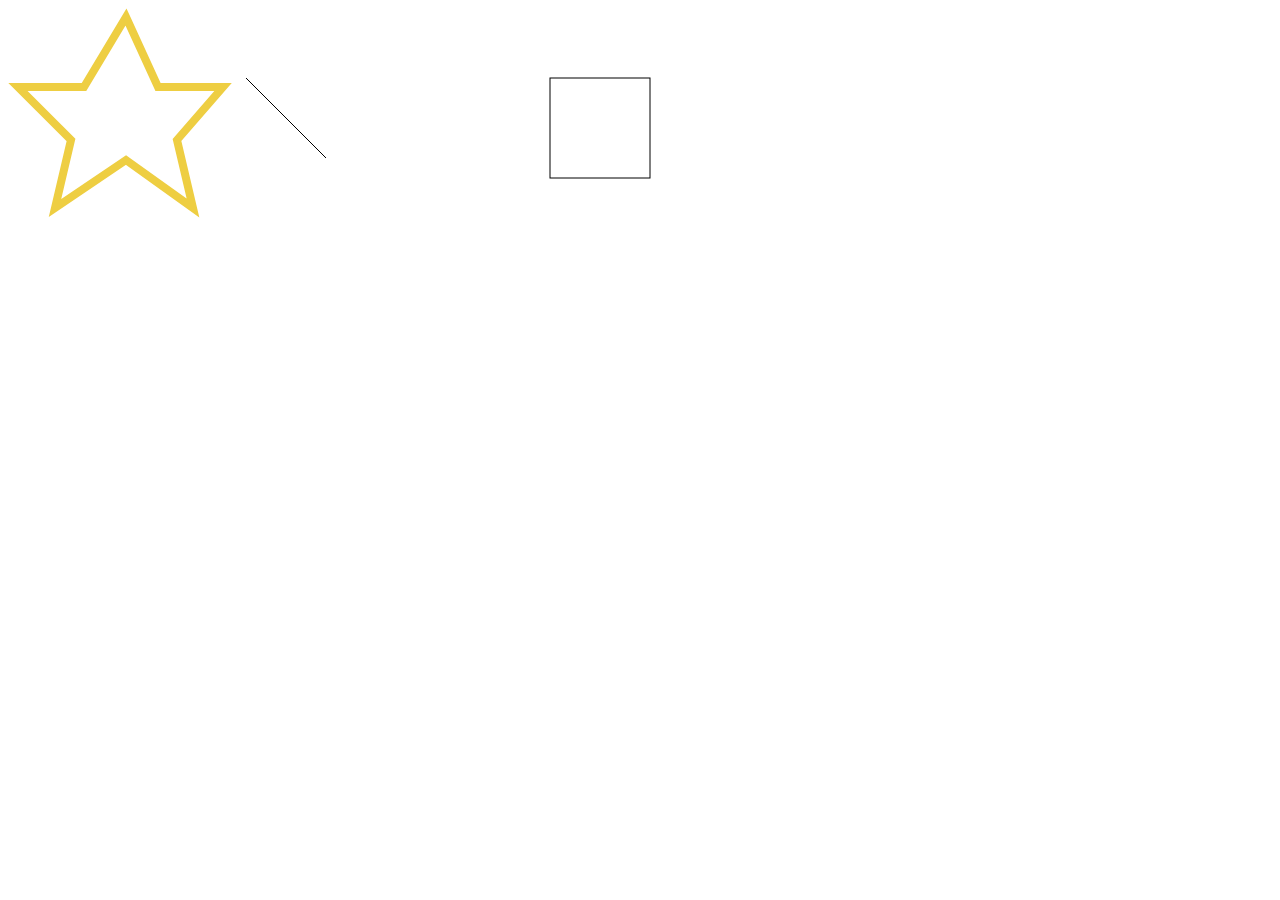
==== forms.html @ ce349530 "Learning about SVG's" ====
<!DOCTYPE html>
<html lang="en">
<head>
    <meta charset="UTF-8">
    <title>SVG Forms</title>
</head>
<body>
    <!-- A Star in SVG: -->
    <svg id="star" width="224" viewBox="0 0 224 210" fill="none" >
        <path d="M118 9l32 70h65l-46 53 16 68-67-48-71 48 16-68-53-53h66l42-70z" stroke="#EECE42" stroke-width="8"/>
    </svg>
<!--    - The "d" Attribute: defines a path to be drawn.
        - The "M" command: moves the pen or current point to a new location or to the X and Y coordinates.
-->

    <!-- A Line in SVG: -->
    <svg>
        <path fill="none" stroke="black" d="M 10,10 L 90,90"/>
    </svg>
<!--    - The "L" command: draws a straight line from the current point to the new point.
        - "L" takes two parameters: the x and y coordinates of the end point and draws a line from the current position to a new position
 -->

    <!-- A Rectangle in SVG: -->
    <svg>
        <rect x="10" y="10" width="100" height="100" fill="none" stroke="black"/>
    </svg>
<!--    - The "rect" element: defines a rectangle.
        - The "x" and "y" attributes: defines the top-left corner of the rectangle.
        - The "width" and "height" attributes: defines the width and height of the rectangle.
-->
</body>
</html>
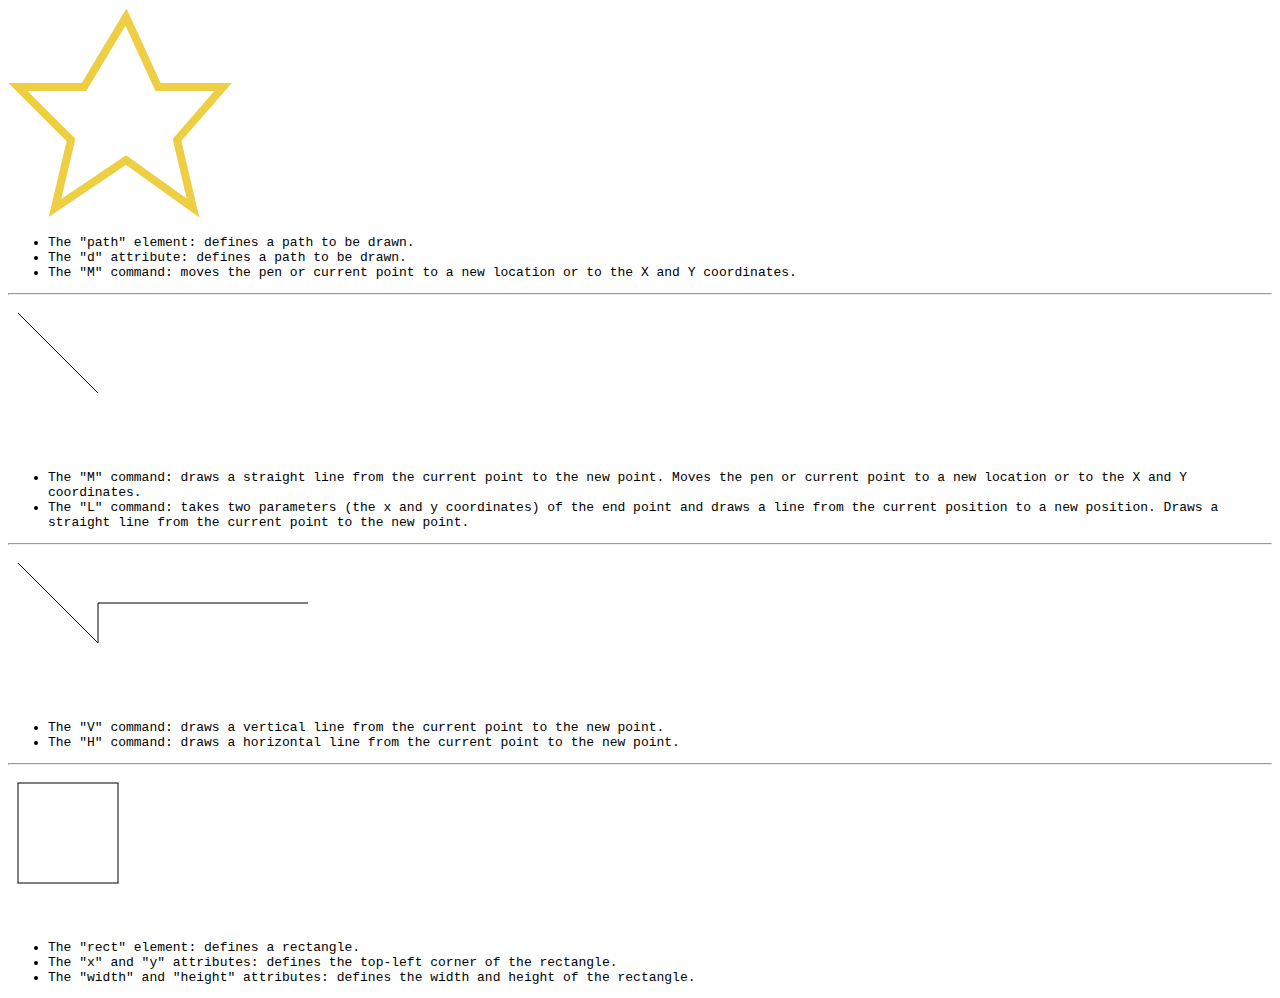
==== commit 3856c608: "Adding notes" ====
--- a/forms.html
+++ b/forms.html
@@ -1,5 +1,6 @@
 <!DOCTYPE html>
 <html lang="en">
+<!--  Course: https://www.linkedin.com/learning/learning-javascript-animations-with-greensock/ -->
 <head>
     <meta charset="UTF-8">
     <title>SVG Forms</title>
@@ -9,22 +10,59 @@
     <svg id="star" width="224" viewBox="0 0 224 210" fill="none" >
         <path d="M118 9l32 70h65l-46 53 16 68-67-48-71 48 16-68-53-53h66l42-70z" stroke="#EECE42" stroke-width="8"/>
     </svg>
+    <code>
+        <ul>
+            <li> The "path" element: defines a path to be drawn.</li>
+            <li> The "d" attribute: defines a path to be drawn.</li>
+            <li> The "M" command: moves the pen or current point to a new location or to the X and Y coordinates.</li>
+        </ul>
+    </code>
 <!--    - The "d" Attribute: defines a path to be drawn.
         - The "M" command: moves the pen or current point to a new location or to the X and Y coordinates.
 -->
+
+    <hr>
 
     <!-- A Line in SVG: -->
     <svg>
         <path fill="none" stroke="black" d="M 10,10 L 90,90"/>
     </svg>
-<!--    - The "L" command: draws a straight line from the current point to the new point.
+    <code>
+        <ul>
+            <li> The "M" command: draws a straight line from the current point to the new point. Moves the pen or current point to a new location or to the X and Y coordinates.</li>
+            <li> The "L" command: takes two parameters (the x and y coordinates) of the end point and draws a line from the current position to a new position. Draws a straight line from the current point to the new point.</li>
+        </ul>
+    </code>
+<!--    - The "M" command: draws a straight line from the current point to the new point.
         - "L" takes two parameters: the x and y coordinates of the end point and draws a line from the current position to a new position
  -->
 
+    <hr>
+    <svg>
+        <path fill="none" stroke="black" d="M 10,10 L 90,90 V 50 H 1000"/>
+    </svg>
+    <code>
+        <ul>
+            <li> The "V" command: draws a vertical line from the current point to the new point.</li>
+            <li> The "H" command: draws a horizontal line from the current point to the new point.</li>
+        </ul>
+    </code>
+    <!--    - The "V" command: draws a vertical line from the current point to the new point.
+            - The "H" command: draws a horizontal line from the current point to the new point.
+     -->
+
+    <hr>
     <!-- A Rectangle in SVG: -->
     <svg>
         <rect x="10" y="10" width="100" height="100" fill="none" stroke="black"/>
     </svg>
+    <code>
+        <ul>
+            <li> The "rect" element: defines a rectangle.</li>
+            <li> The "x" and "y" attributes: defines the top-left corner of the rectangle.</li>
+            <li> The "width" and "height" attributes: defines the width and height of the rectangle.</li>
+        </ul>
+    </code>
 <!--    - The "rect" element: defines a rectangle.
         - The "x" and "y" attributes: defines the top-left corner of the rectangle.
         - The "width" and "height" attributes: defines the width and height of the rectangle.
